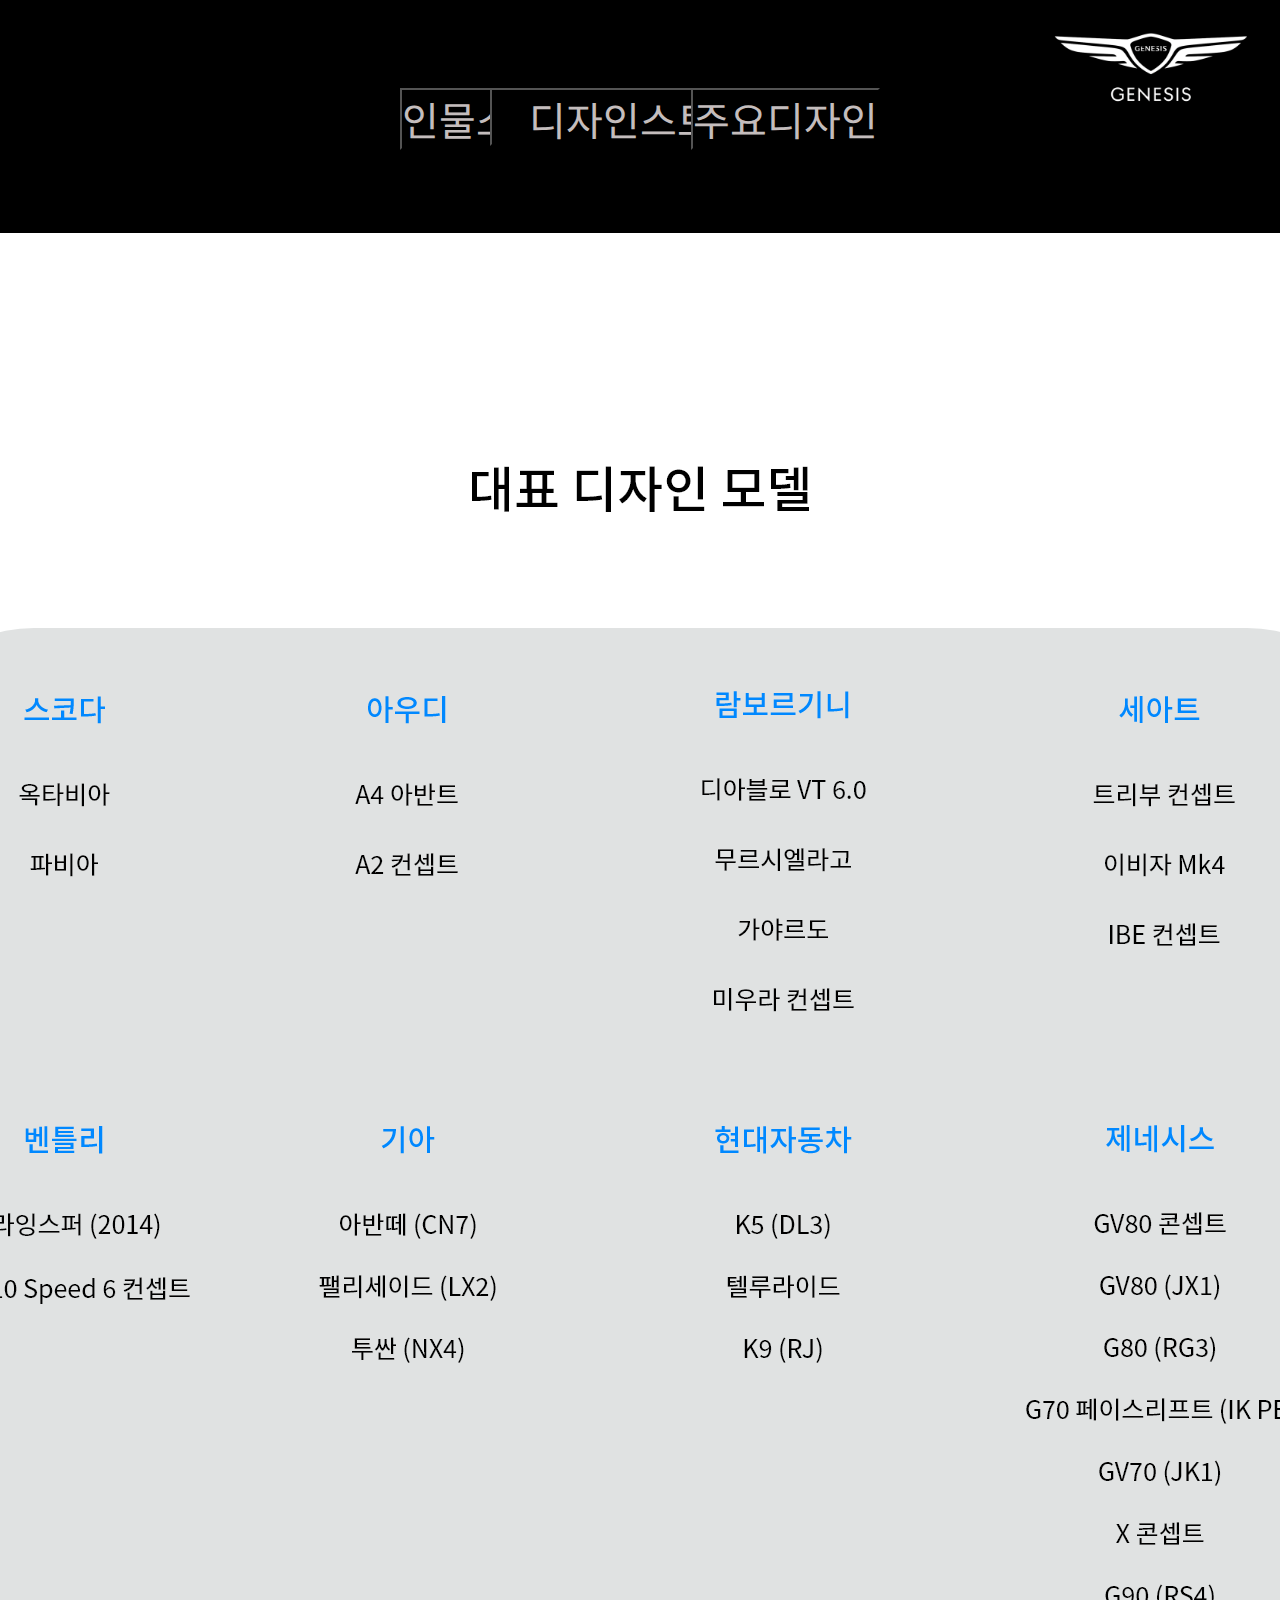
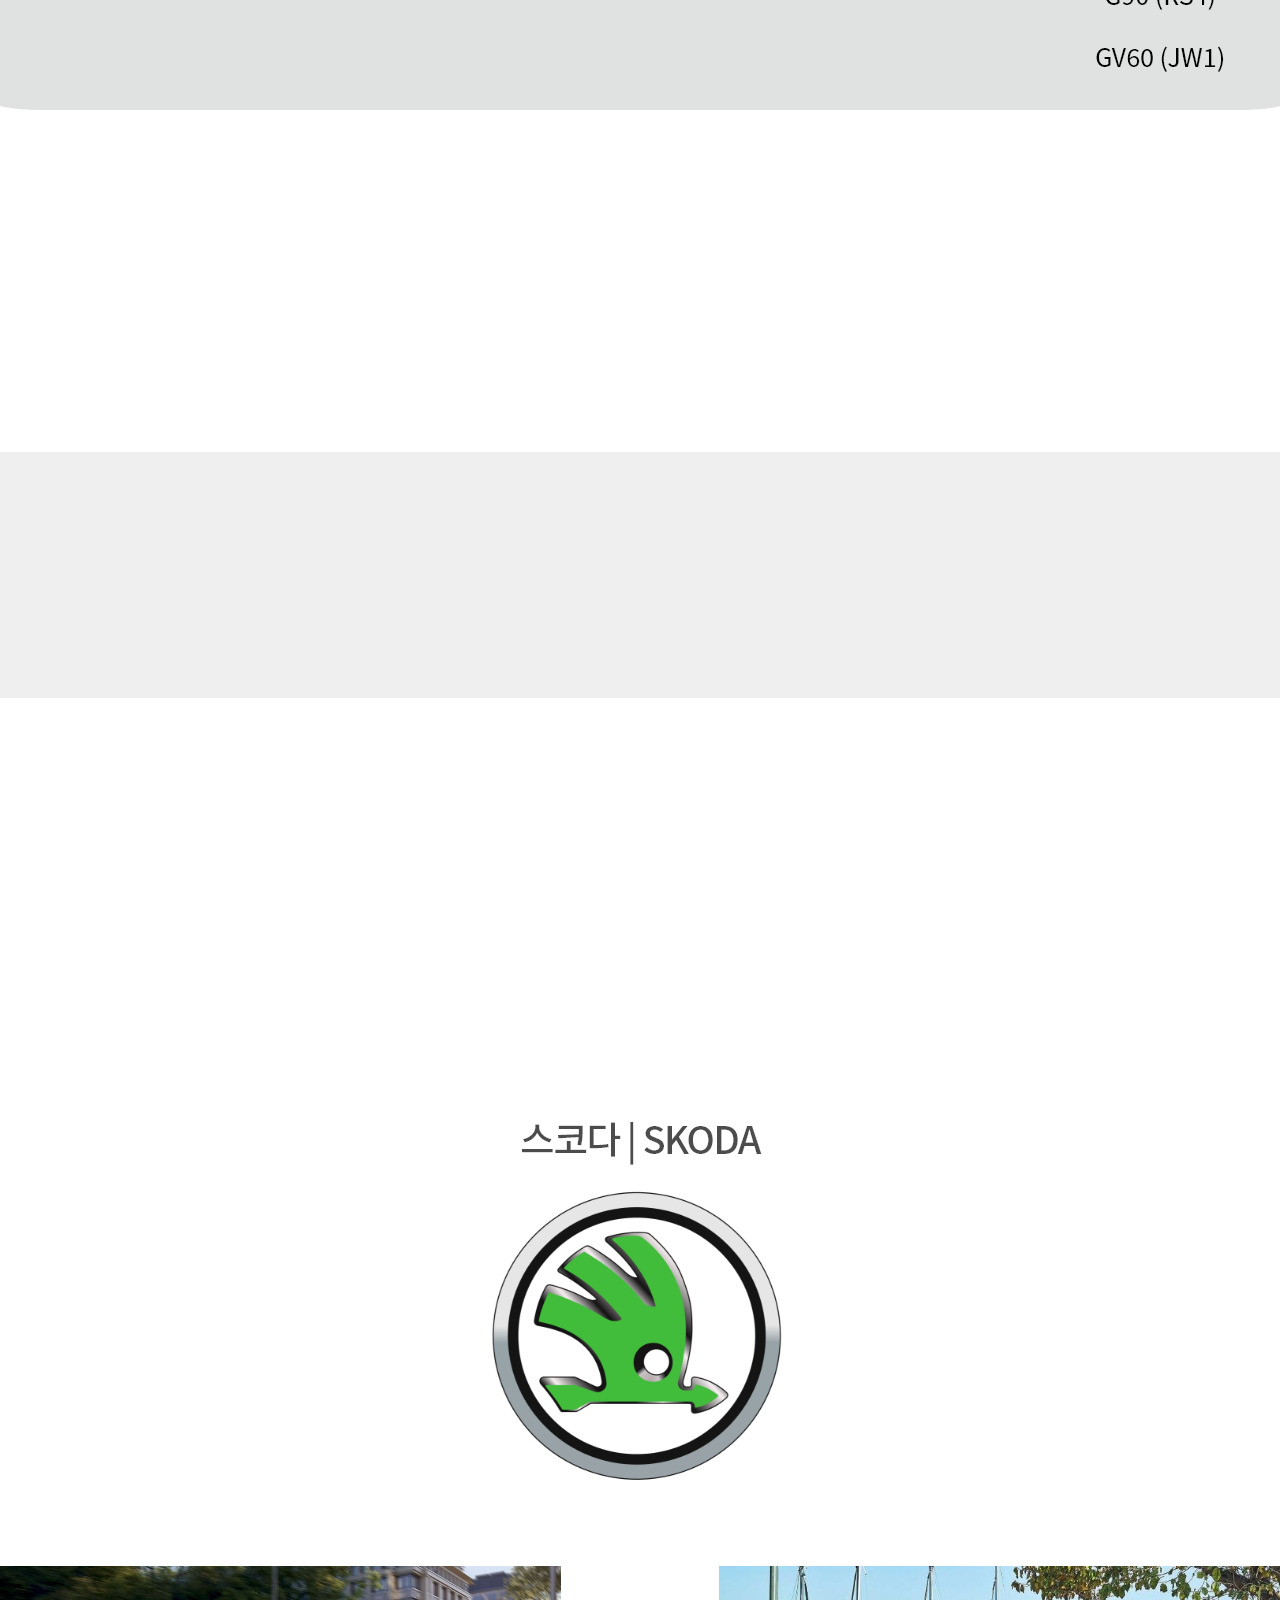
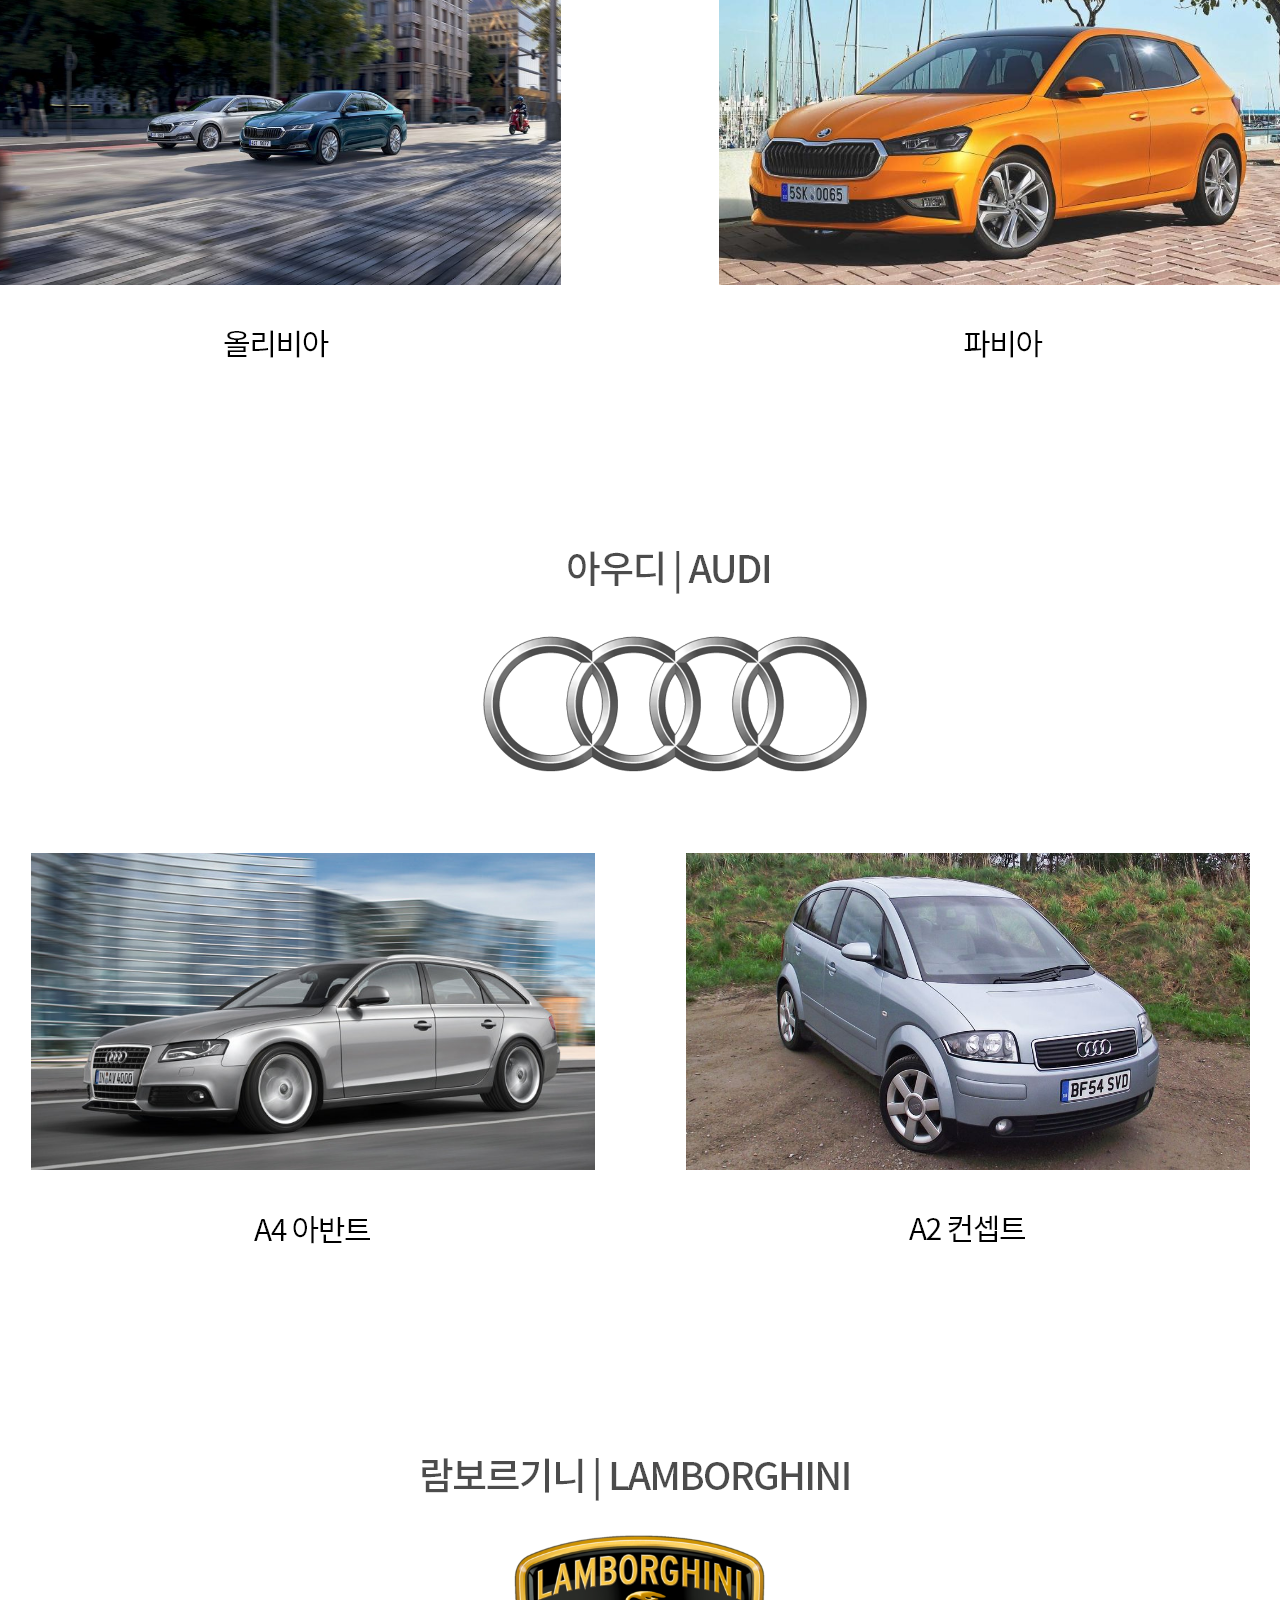
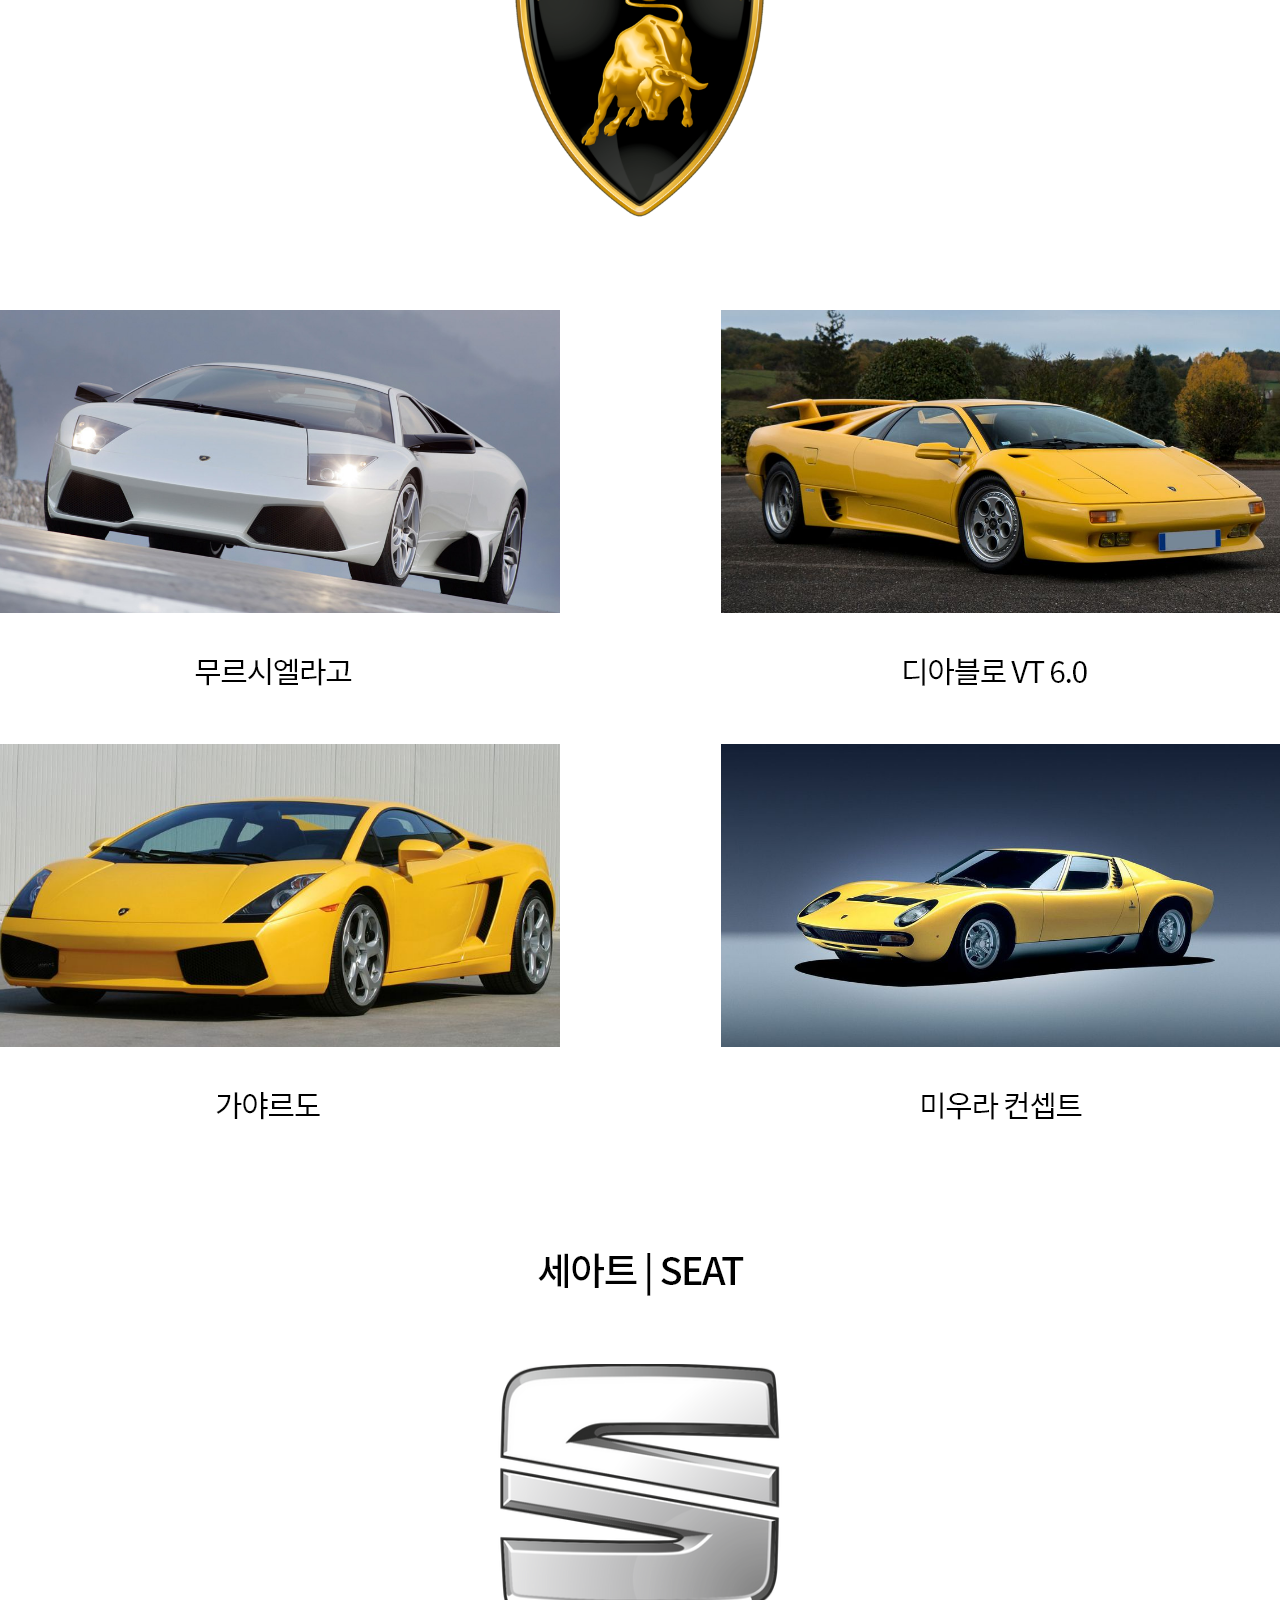
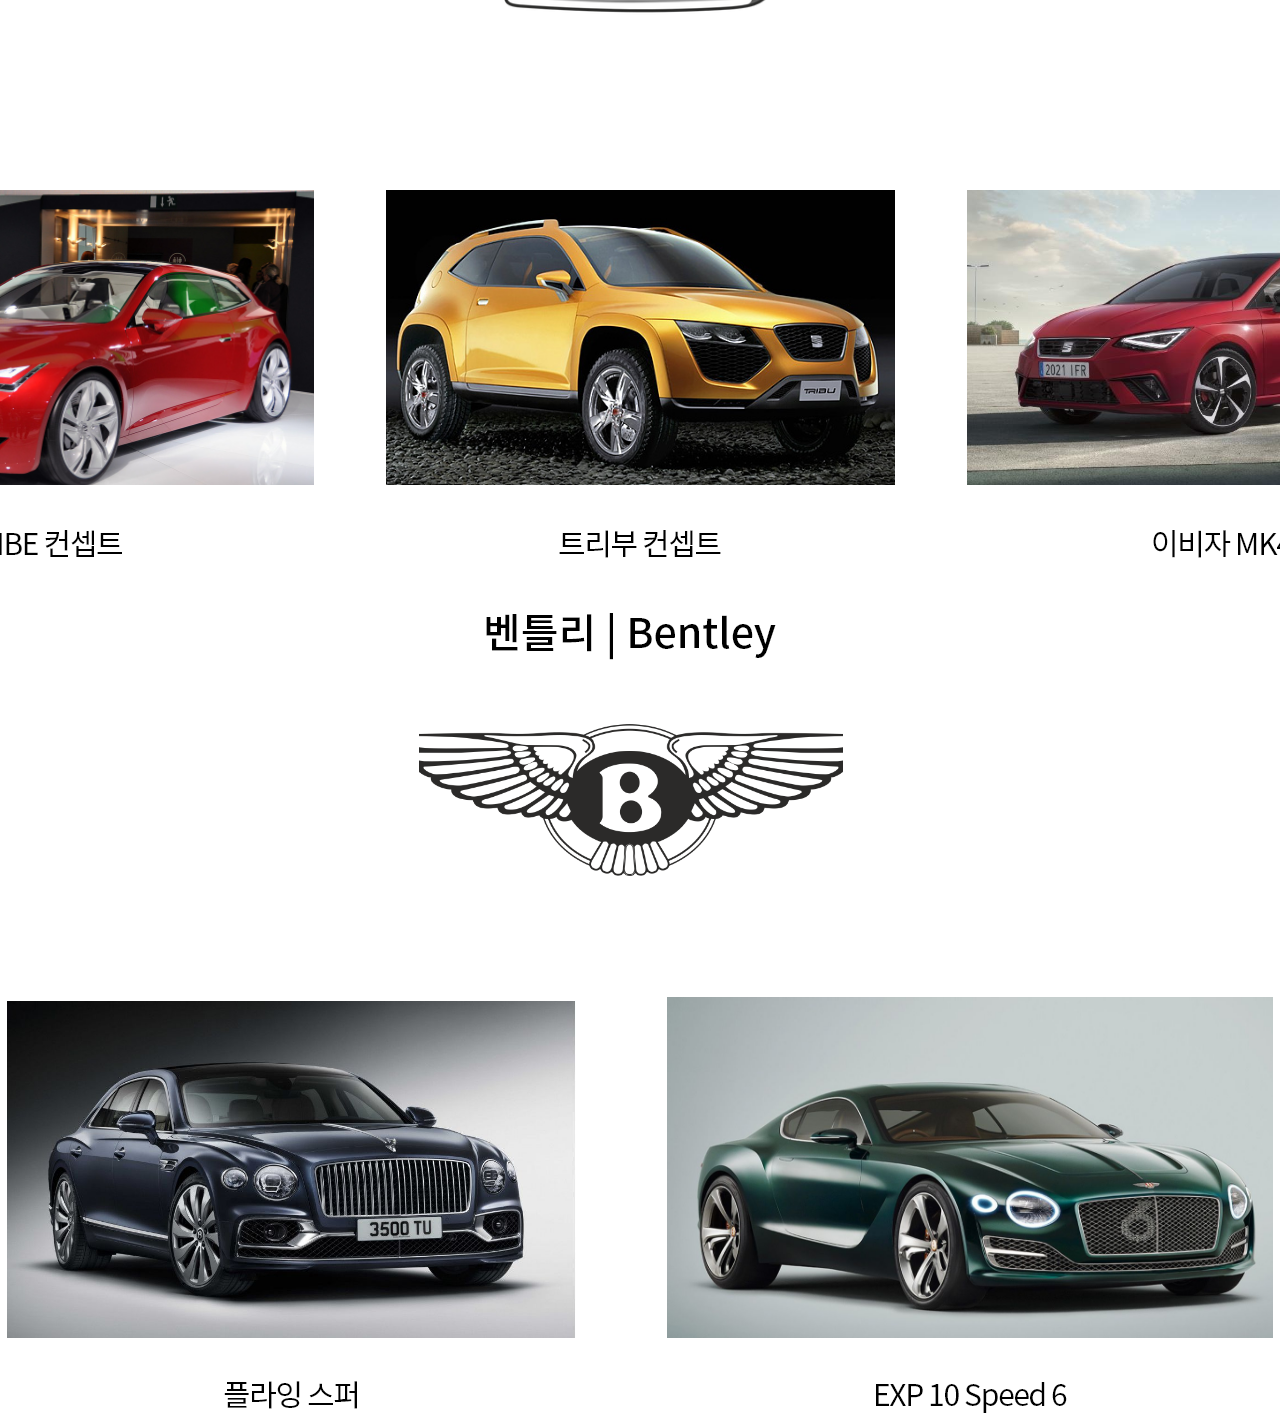
==== sub3.html @ 91ab1eea "Add files via upload" ====
<!DOCTYPE html>
<html lang="ko">
<head>
    <meta charset="UTF-8">
    <meta http-equiv="X-UA-Compatible" content="IE=edge">
    <meta name="viewport" content="width=device-width, initial-scale=1.0">
    <title>Document</title>
    <link rel="stylesheet" href="master.css">
</head>
<body>
    <div class="cont1"></div>
    <div>
        <a href="sub1.html"><button class="btn1">인물소개</button></a>
    </div>
    <div>
        <a href="sub2.html"><button class="btn2">디자인스토리</button></a>
    </div>
    <div>
        <a href="sub3.html"><button class="btn3">주요디자인</button></a>
    </div>
    <div class="bt3">
        <a href="index.html"><img src="img/bt3.png"></a>
    </div>
    <div class="th1">
        <img src="img/th1.png">
    </div>

    <div class="lo1">
        <img src="img/lo1.png">
    </div>
    <div class="lo2">
        <img src="img/lo2.png" alt="">
    </div>

    <div class="sk1">
        <img src="img/sk1.png">
    </div>
    <div class="sk2">
        <img src="img/sk2.png">
    </div>
    <div class="sk3">
        <img src="img/sk3.png">
    </div>
    <div class="sk4">
        <img src="img/sk4.png">
    </div>
    <div class="sk5">
        <img src="img/sk5.png">
    </div>
   
    <div class="block4"></div>
</body>
</html>
---- master.css ----
@import url('https://fonts.googleapis.com/css2?family=Noto+Sans+KR:wght@400;500&display=swap');
*{
    margin: 0;
    padding: 0;
    text-decoration: none;
    list-style-type: none;
}

.box1{
    position: absolute;
    width: 100%;
    height: 100%;
    background-color: rgb(0, 0, 0);
    opacity: 0.5;
    display: flex;
    justify-content: center;
    align-items: center;
    z-index: 2;
}

.wrap{
    position: absolute;
    width: 100%;
    height: 100%;
    z-index: 1;
    overflow: hidden;
    
}

video{
    min-width: 100%;
    min-height: 100%;
}

.bt1{
    position: absolute;
    width: 100%;
    height: 30%;
    bottom: 5%;
    display: flex;
    justify-content: center;
    align-items: center;
    z-index: 3;
}

.bt2{
    position: absolute;
    width: 100%;
    bottom: 5%;
    text-align: center;
    z-index: 4;
}

.bt3{
    position: absolute;
    right: 20px;
    text-align: right;
    z-index: 5;
}


/**--sub전체--*/

body{
    display: flex;
    justify-content: center;
}

.cont1{
    position: absolute;
    width: 100%;
    height: 233px;
    z-index: 1;
    background-color: black;
 }

 /**--sub1--*/
.btn1{
    position: absolute;
    font-size: 40px;
    top: 87.5px;
    left: 400px;
    background-color: black;
    color: #C4BDBD;
    font-family: 'Noto Sans KR';
    font-weight: 400;
    z-index: 2;
    transition: all 0.1s;
}

.btn1:focus{
    outline: none;
}

.btn1:hover{
    background-color: black;
    color: white;
    top: 66px;
    font-size: 70px;
    font-weight: 500;
    left: 350px;
    
}

.btn2{
    position: relative;
    width: 300px;
    height: 58px;
    top: 87.5px;
    font-size: 40px;
    font-family:'Noto Sans KR';
    font-weight: 400;
    background-color: black;
    color: #C4BDBD;
    transition: all 0.1s;
     z-index: 2;
}

.btn2:focus{
    outline: none;
}

.btn2:hover{
    width: 400px;
    height: 101px;
    background-color: black;
    color: white;
    top: 66px;
    font-size: 70px;
    font-weight: 500;
}

.btn3{
    position: absolute;
    font-size: 40px;
    top: 87.5px;
    right: 400px;
    background-color: black;
    color: #C4BDBD;
    font-family: 'Noto Sans KR';
    font-weight: 400;
    z-index: 2;
    transition: all 0.1s;
}

.btn3:focus{
    outline: none;
}

.btn3:hover{
    background-color: black;
    color: white;
    top: 66px;
    font-size: 70px;
    font-weight: 500;
    right: 350px;
    
}  

.f1{
    position: absolute;
    width: 694px;
    height: 840px;
    top: 324px;
    margin-right: 880px;
    text-align: center;
    z-index: 4;
}

.f2{
    position: absolute;
    width: 762px;
    height: 695px;
    top: 334px;
    margin-left: 880px;
    text-align: center;
    z-index: 4;
}

.f3{
    position: absolute;
    width: 1513px;
    height: 1364px;
    top: 1788px;
    text-align: center;
    z-index: 4
}
.f8{
    position: absolute;
    width: 192px;
    height: 134px;
    padding: 45px;
    text-align: center;
    z-index: 4;
}

.block1{
    position: absolute;
    width: 100%;
    height: 225px;
    background-color: black;
}

.block2{
    position: absolute;
    width: 100%;
    height: 246px;
    top: 1288px;
    background-color: #EFEFEF;
}

.bl1{
    top: 3650px;
}


 /**--sub2--*/
.se1{
    position: absolute;
    width: 100%;
    height: 1080px;
    margin-top: 268px;
    text-align: center;
}

.se2{
    position: absolute;
    width: 1371px;
    height: 558px;
    top: 2140px;
    text-align: center;
}


.bl2{
    top: 3300px;
}

.block3{
    position: absolute;
    width: 100%;
    height: 246px;
    background-color: #EFEFEF;
    top:1567px
}
/**--sub3--*/
.th1{
    position: absolute;
    width: 1503px;
    height: 1260px;
    top: 450px;
    text-align: center;
}

.block4{
    
    position: absolute;
    width: 100%;
    height: 246px;
    background-color: #EFEFEF;
    top:2052px
    
}
/**--logo--*/

.lo1{
    position: absolute;
    width: 329px;
    height: 339px;
    top: 2075px;
    text-align: center;
}

.lo2{
    position: absolute;
    width: 400px;
    height: 318px;
    top: 3123px;
    text-align: center;
}

/**--car--*/
.sk1{
    position: absolute;
    width: 1292px;
    height: 404px;
    top: 2710px;
    text-align: center;
}

.sk2{
    position: absolute;
    width: 1292px;
    height: 711;
    top: 3739px;
    text-align: center;
}

.sk3{
    position: absolute;
    width: 1295px;
    height: 1280px;
    top: 4646px;
    text-align: center; 
}

.sk4{
    position: absolute;
    width: 1671px;
    height: 923px;
    top: 6041px;
    text-align: center; 
}

.sk5{
    position: absolute;
    width: 1266px;
    height: 838px;
    top: 6977px;
    text-align: center; 
}
/**--strock--*/
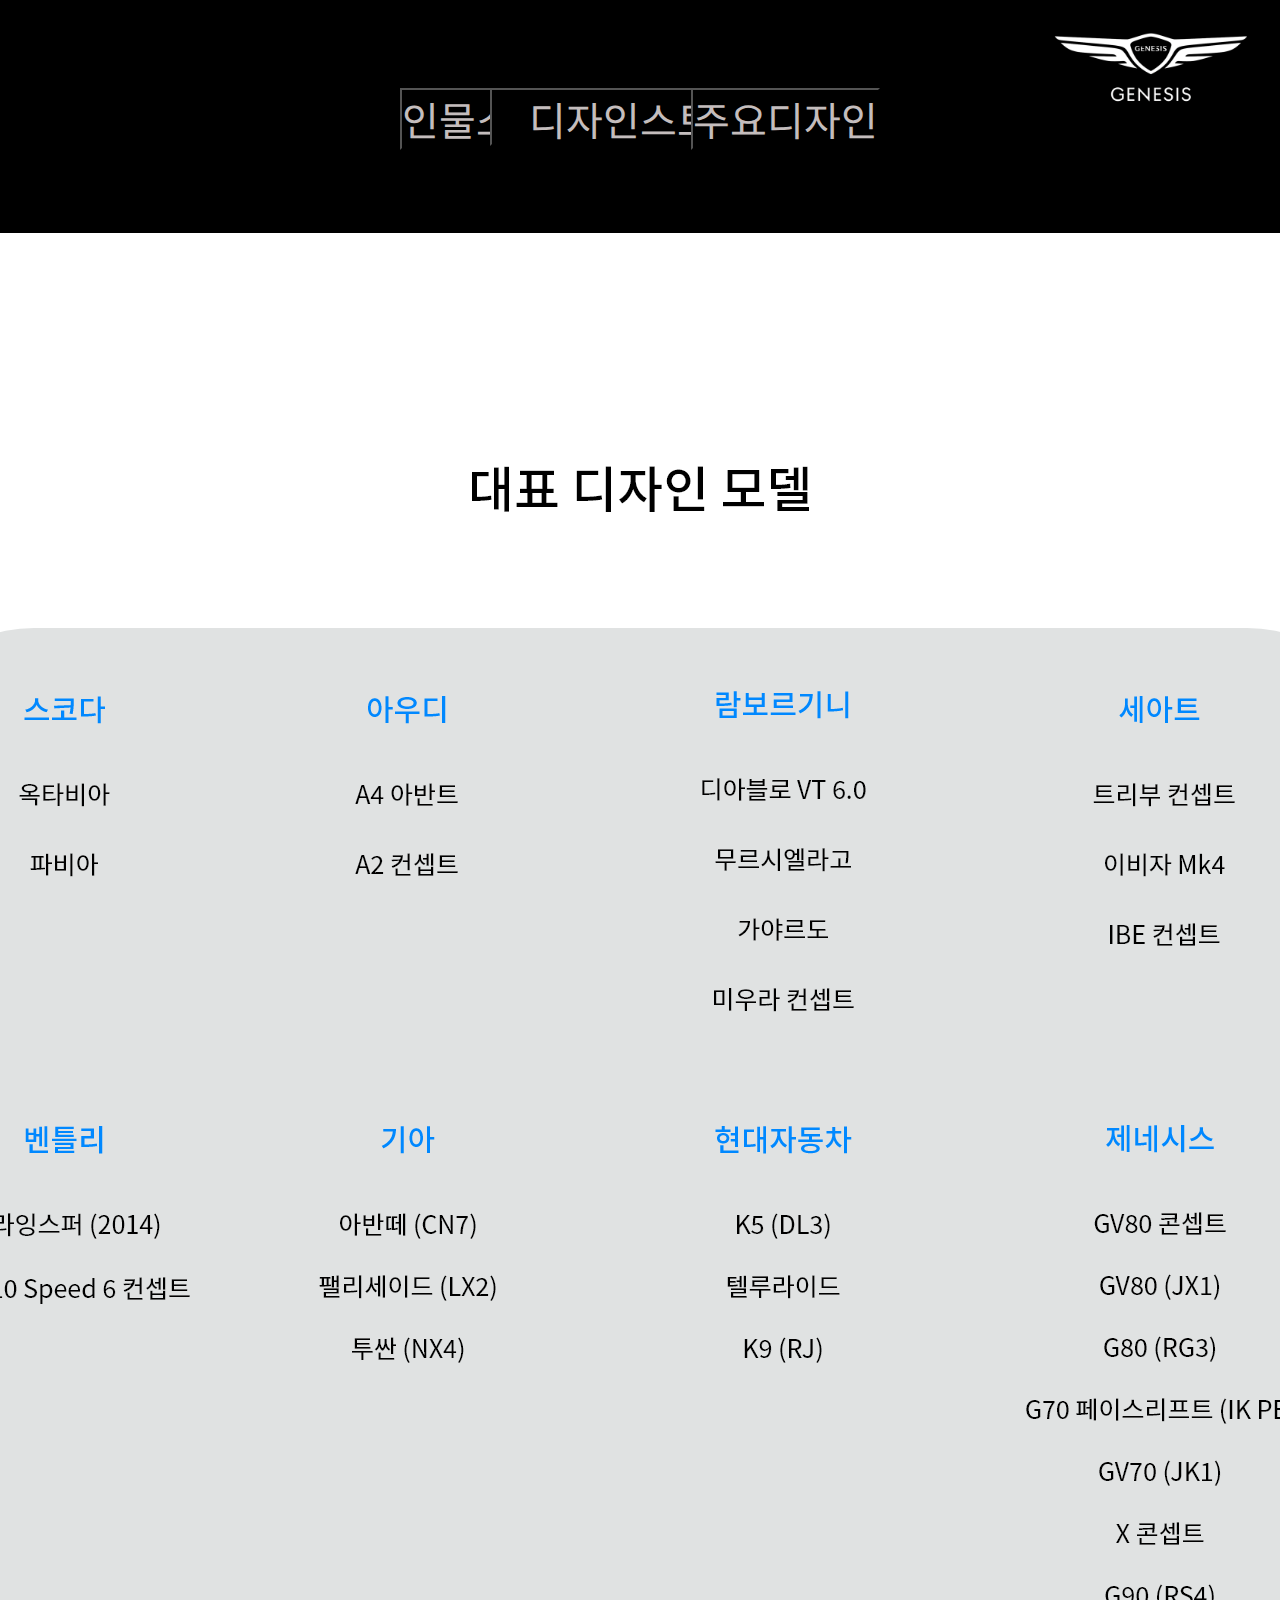
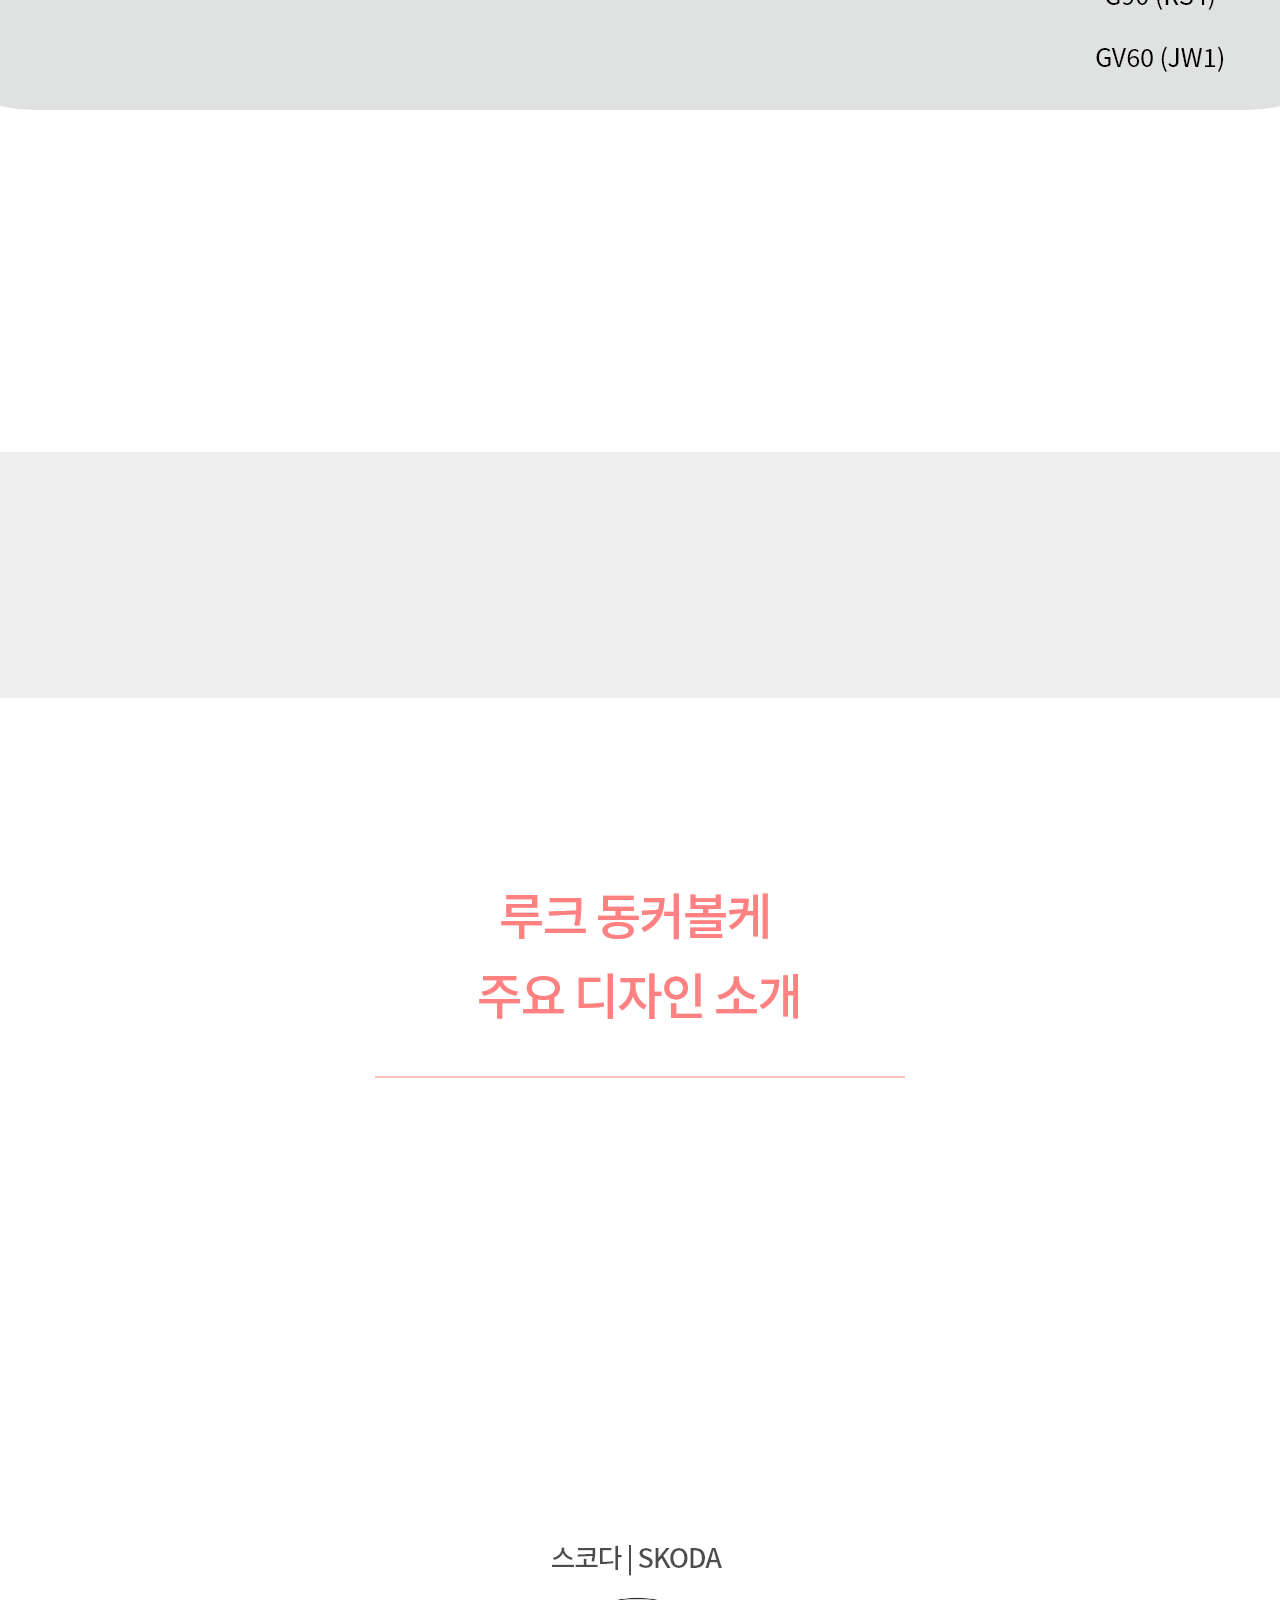
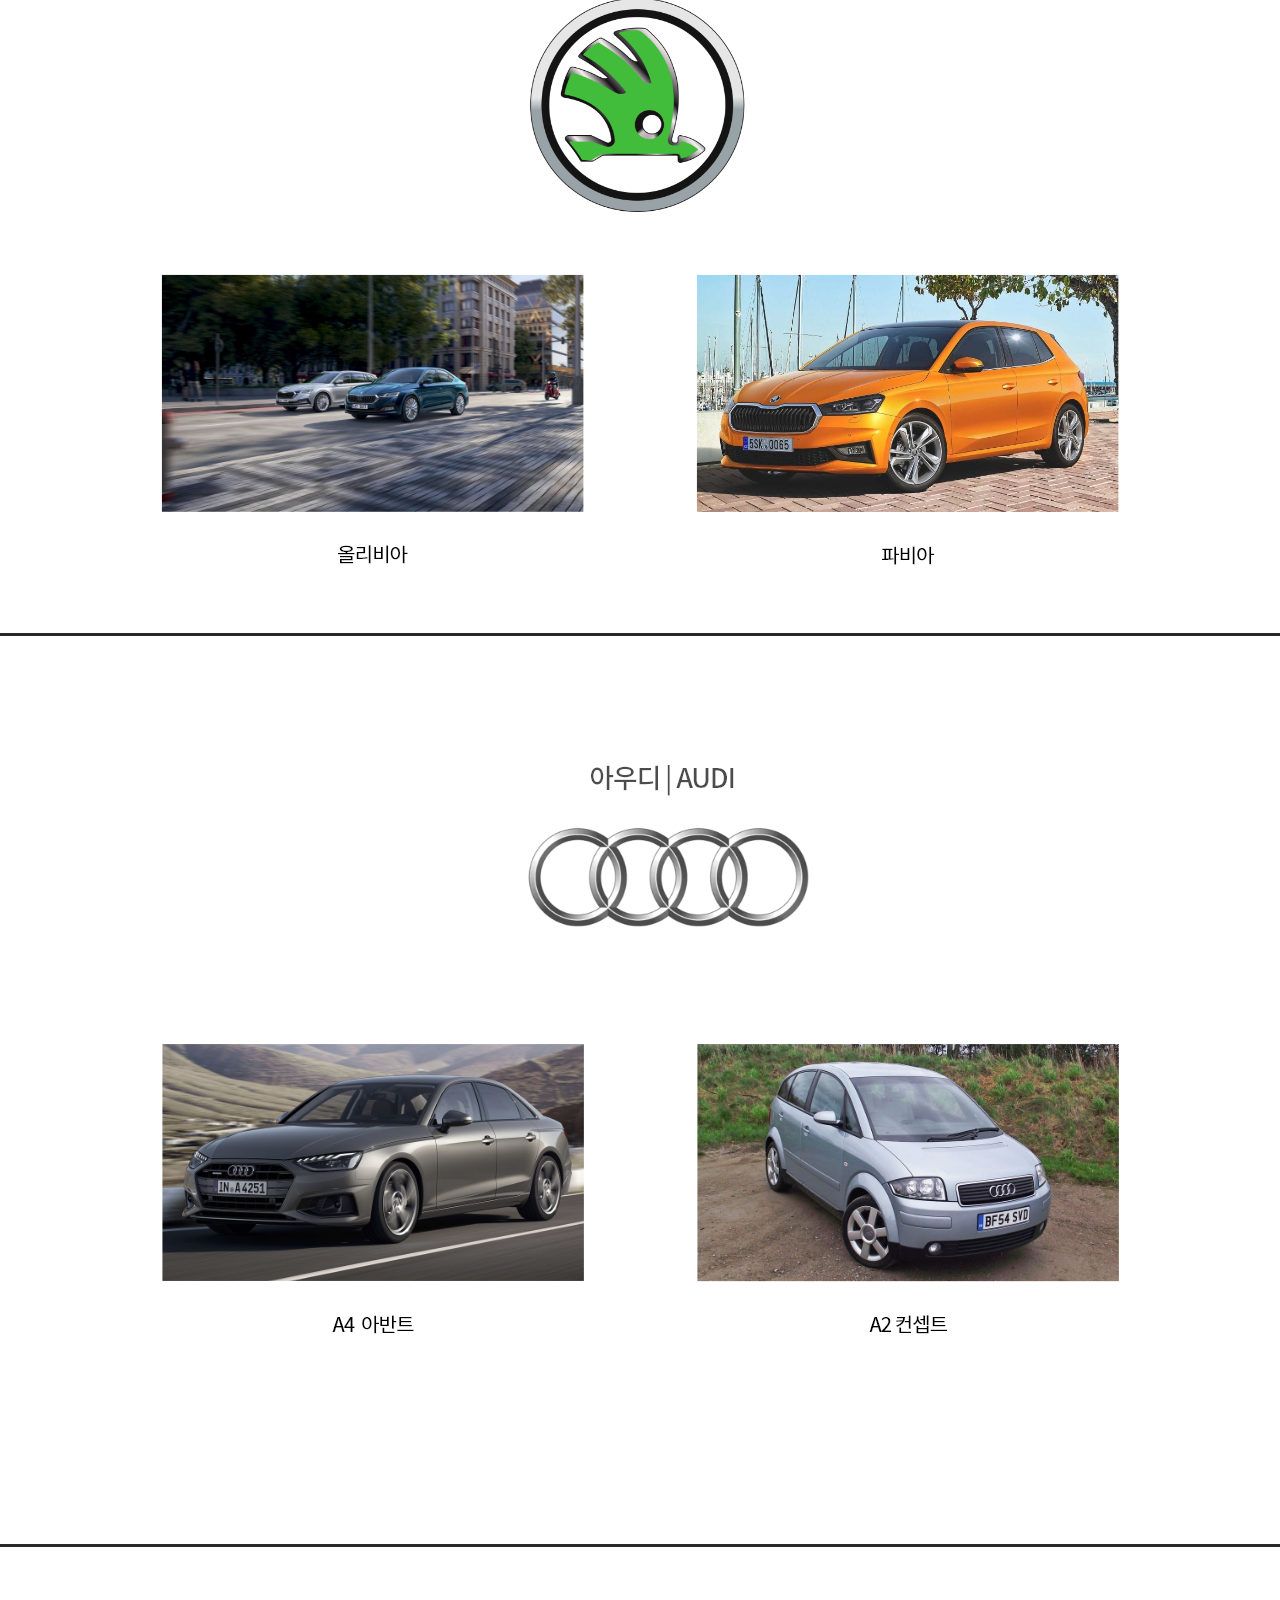
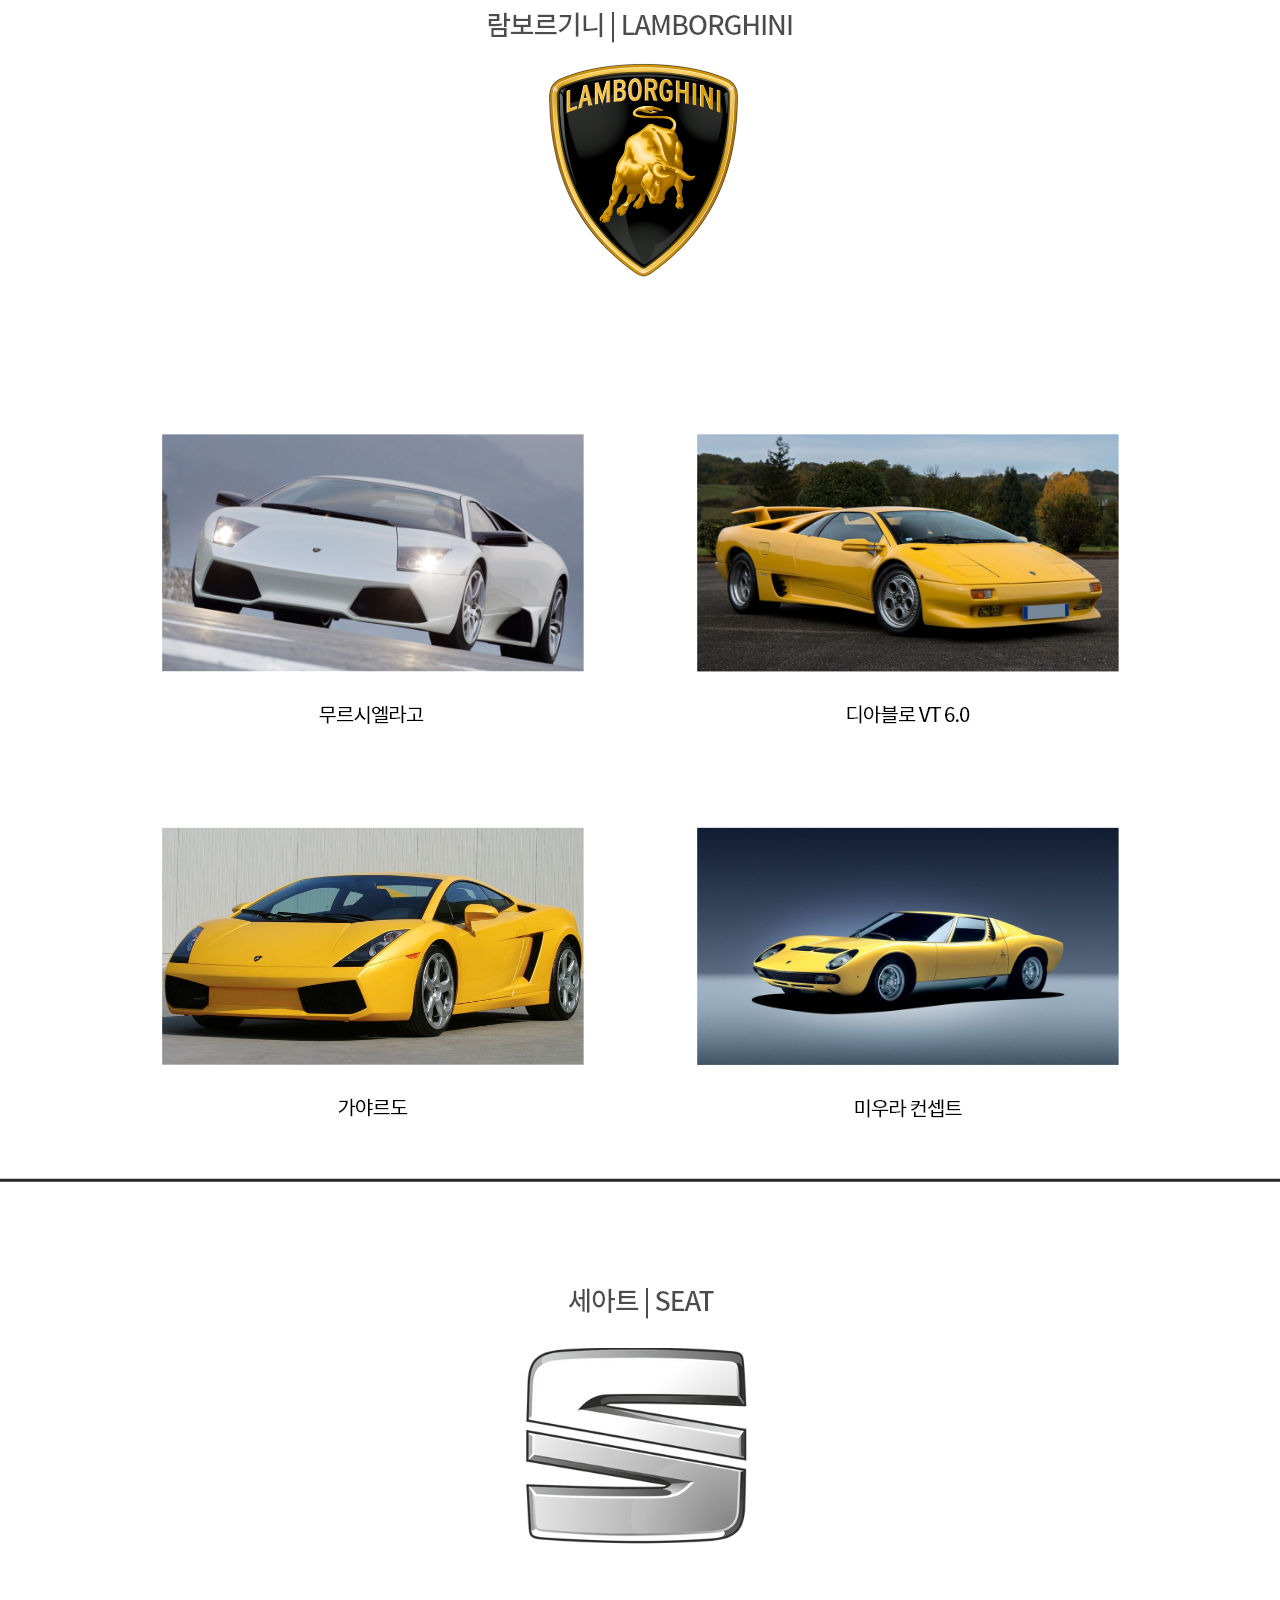
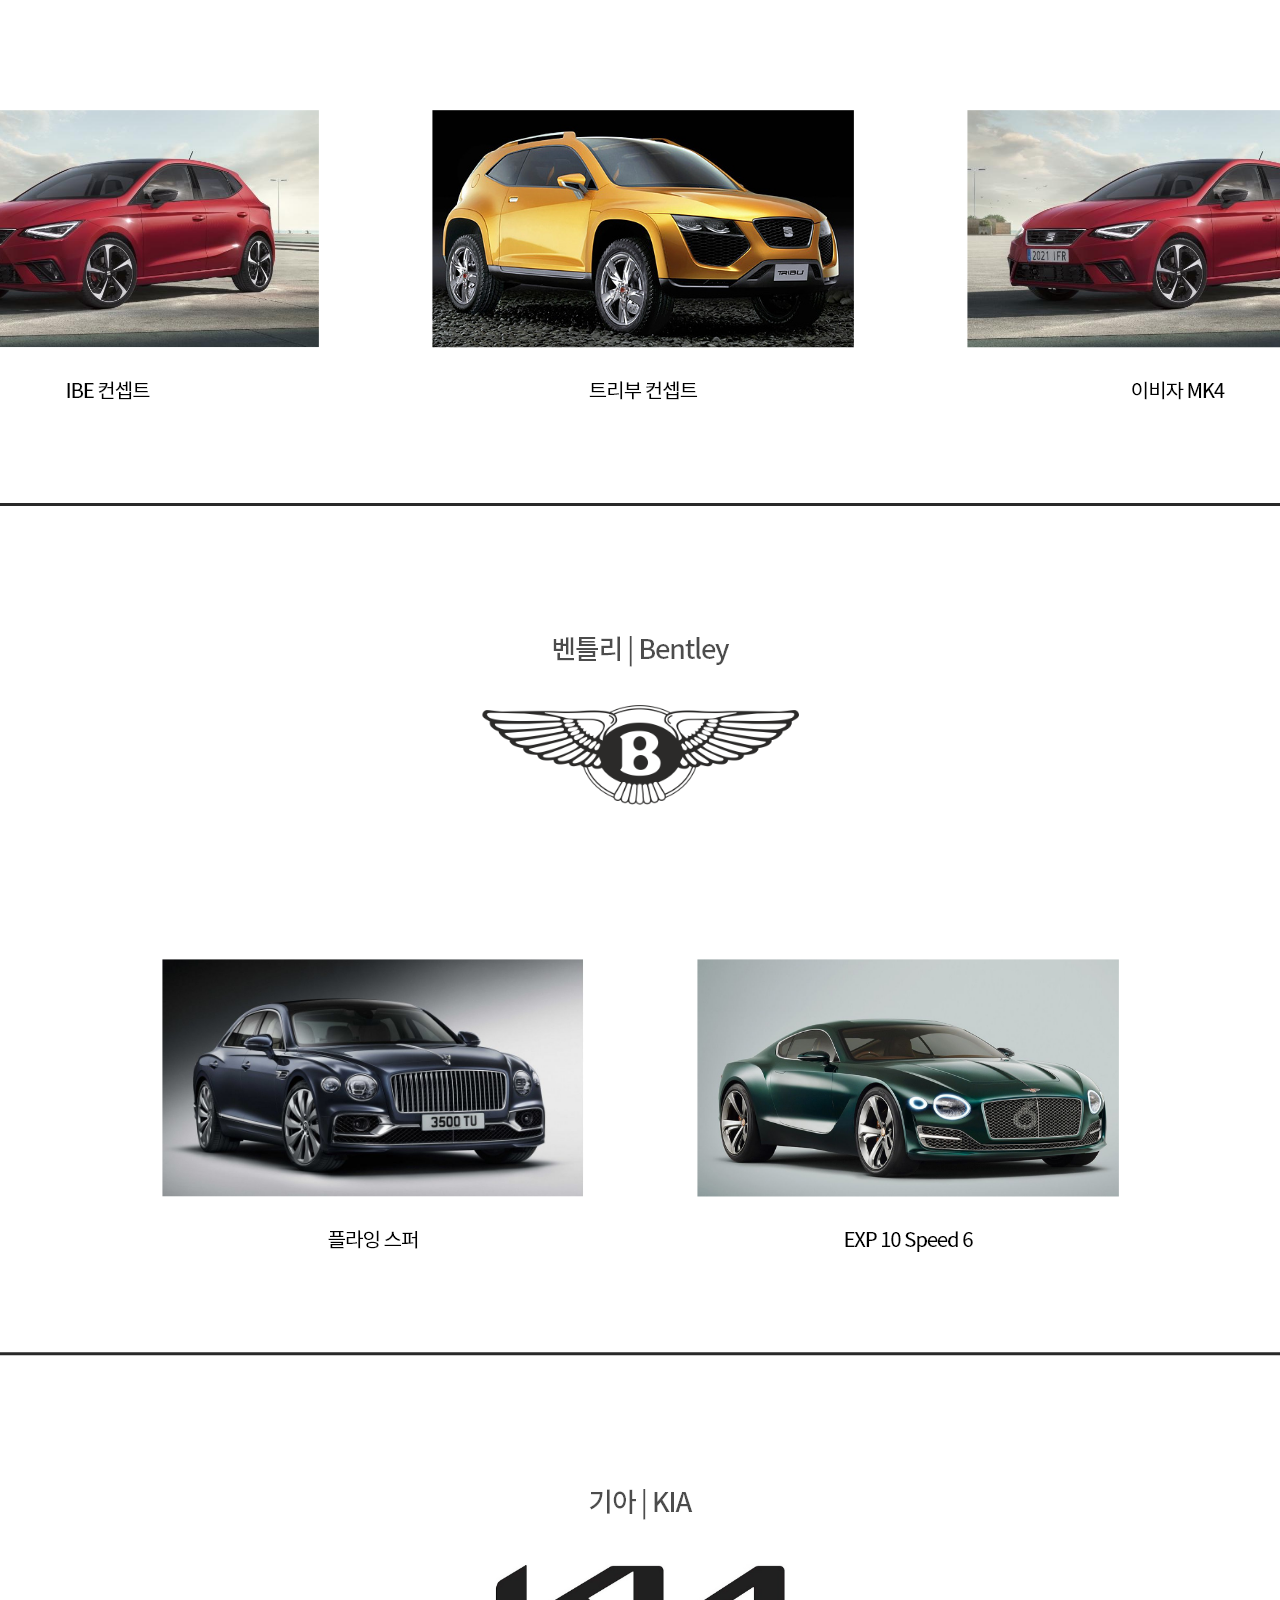
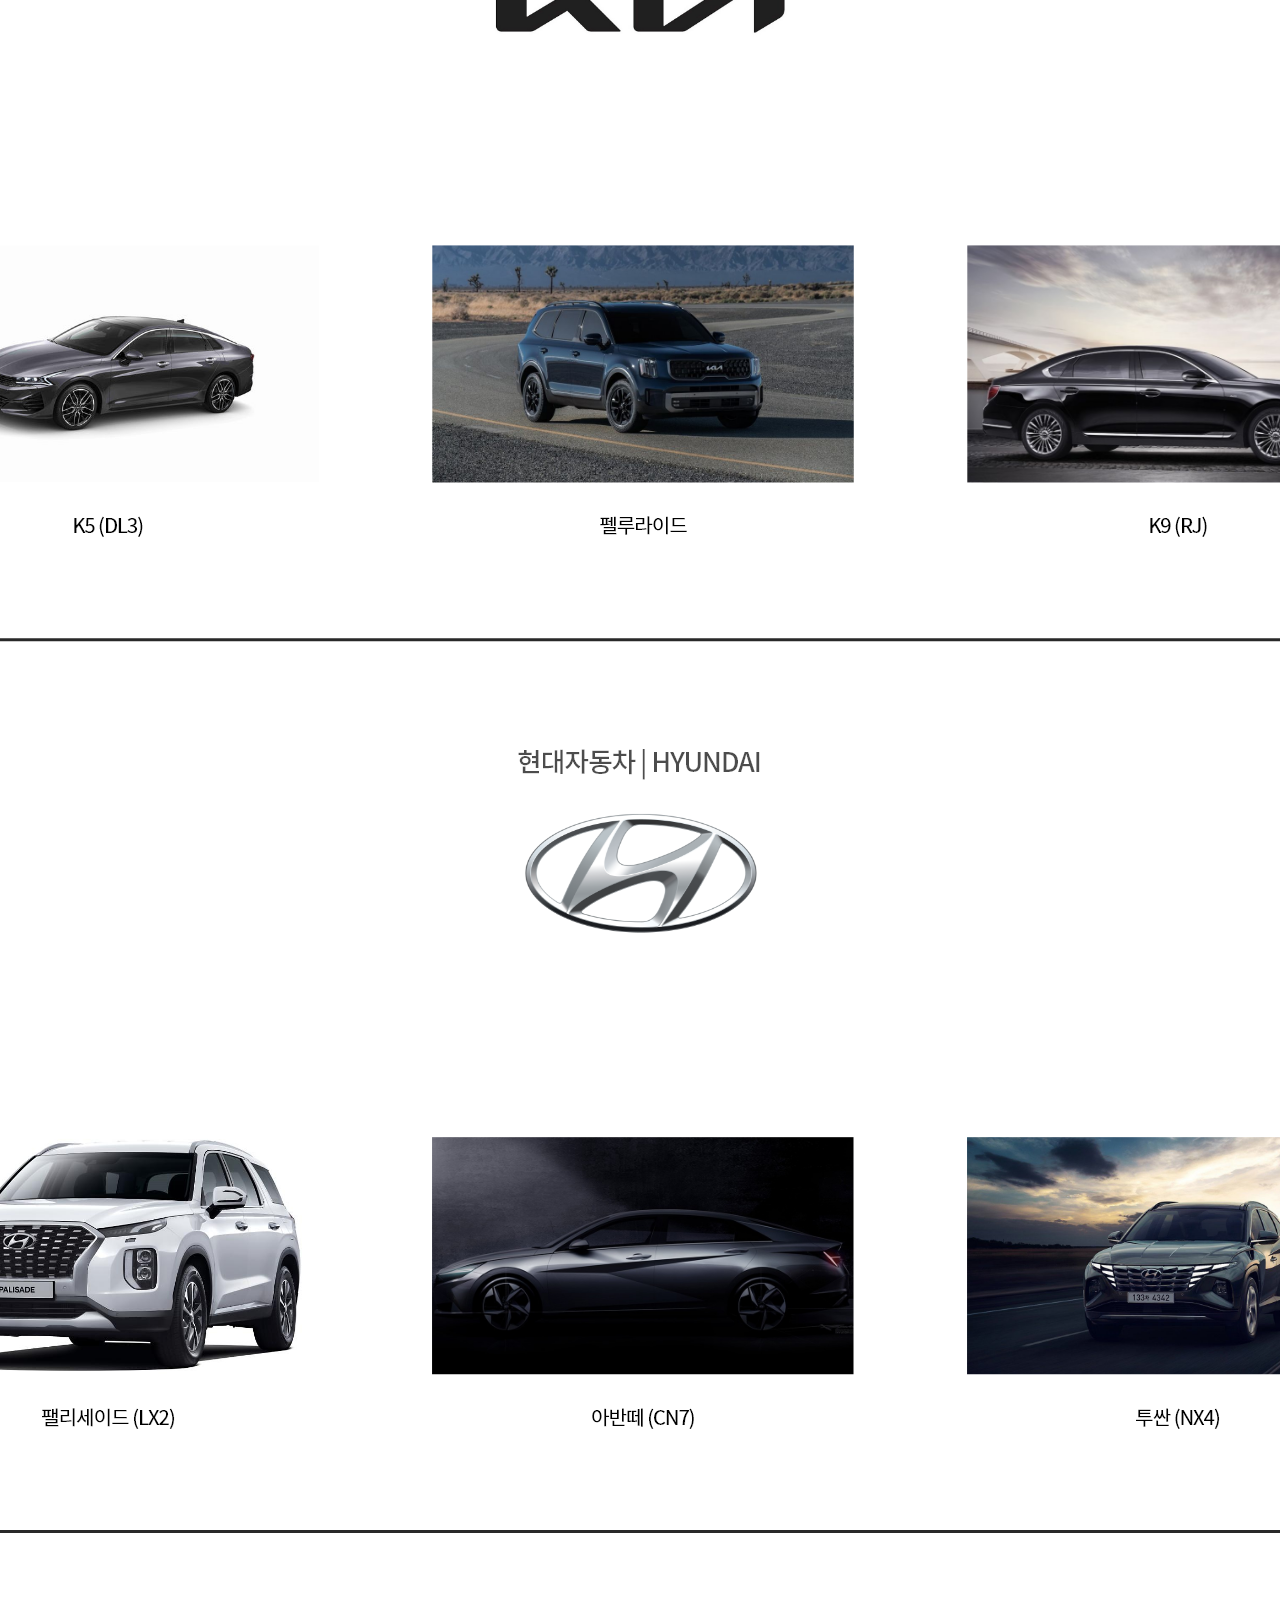
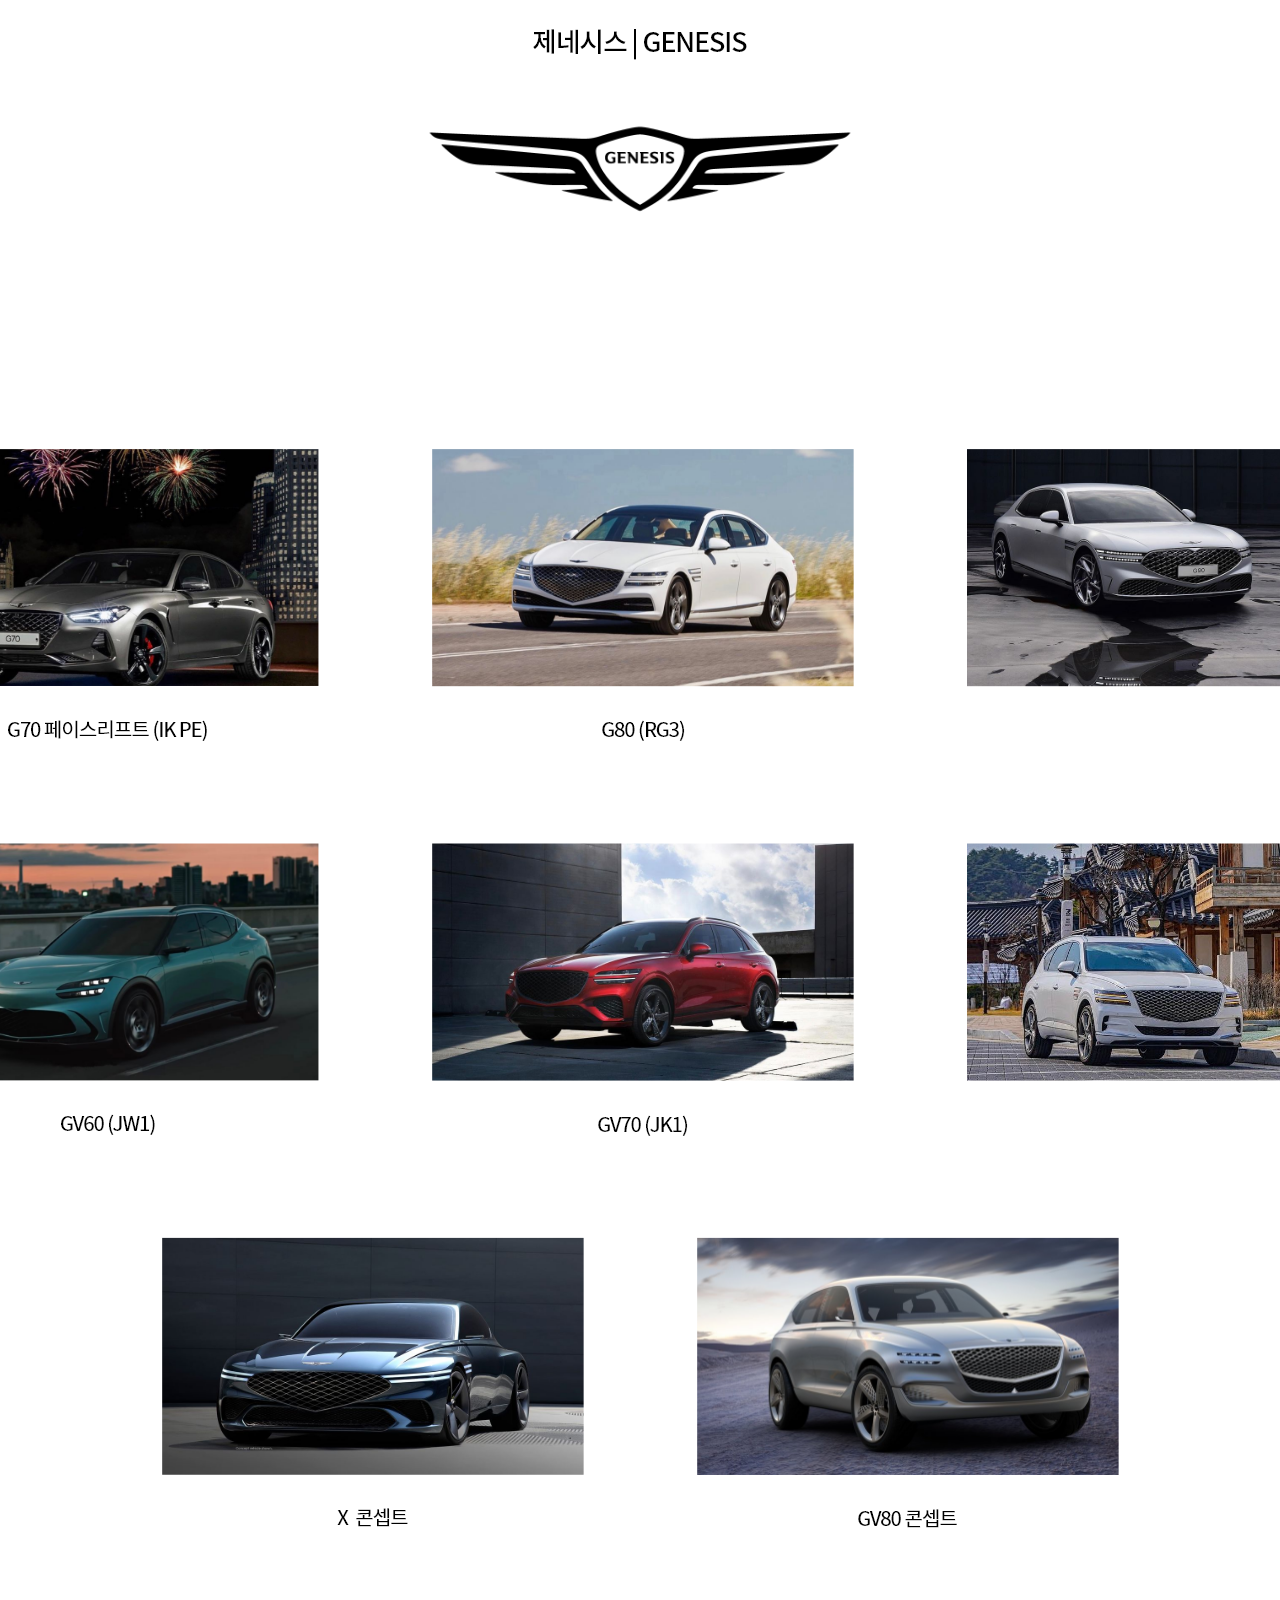
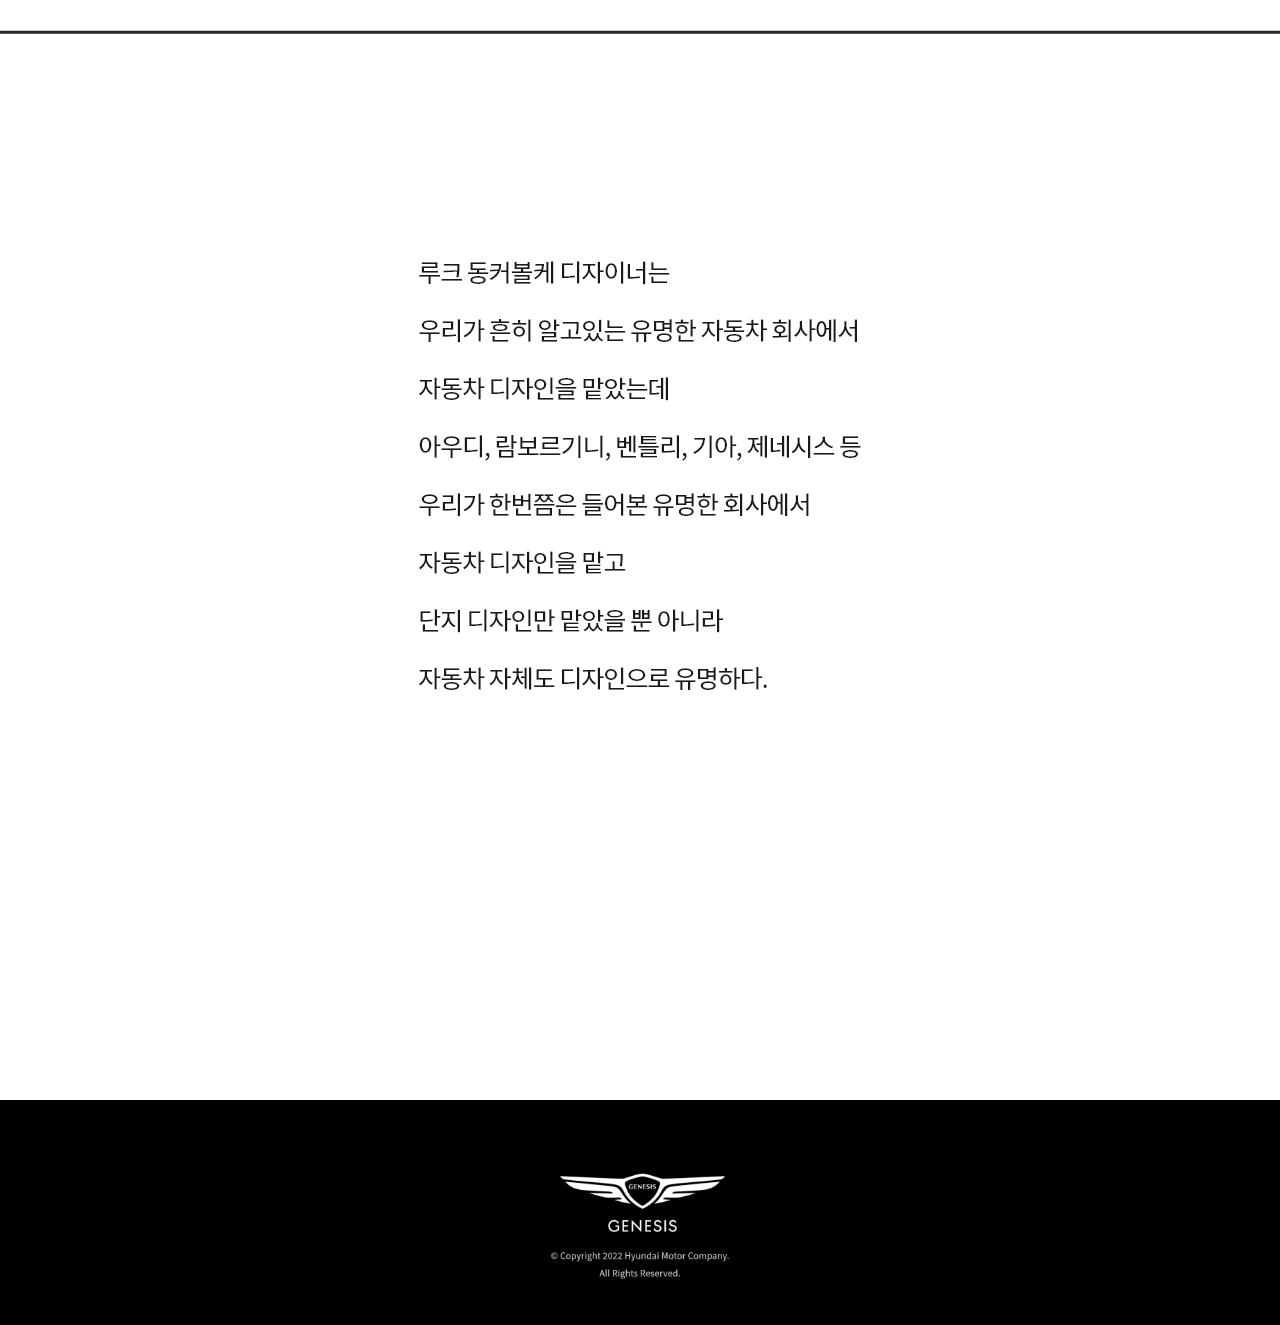
==== commit c7835bfd: "Add files via upload" ====
--- a/sub3.html
+++ b/sub3.html
@@ -18,6 +18,9 @@
     <div>
         <a href="sub3.html"><button class="btn3">주요디자인</button></a>
     </div>
+    <div class="title1">
+        <img src="img/title1.png">
+    </div>
     <div class="bt3">
         <a href="index.html"><img src="img/bt3.png"></a>
     </div>
@@ -31,7 +34,6 @@
     <div class="lo2">
         <img src="img/lo2.png" alt="">
     </div>
-
     <div class="sk1">
         <img src="img/sk1.png">
     </div>
@@ -47,7 +49,25 @@
     <div class="sk5">
         <img src="img/sk5.png">
     </div>
-   
-    <div class="block4"></div>
+    <div class="sk6">
+        <img src="img/sk6.png">
+    </div>
+    <div class="sk7">
+        <img src="img/sk7.png">
+    </div>
+    <div class="sk8">
+        <img src="img/sk8.png">
+    </div>
+    <div class="sk9">
+        <img src="img/sk9.png" alt="">
+    </div>
+   <div class="block4"></div>
+    <div class="bl3 block1">   
+    </div>
+    <div class="bl3 f8">
+        <img src="img/f8.png">
+    </div>
+    
+    
 </body>
 </html>--- a/master.css
+++ b/master.css
@@ -206,6 +206,7 @@
     width: 100%;
     height: 246px;
     top: 1288px;
+    
     background-color: #EFEFEF;
 }
 
@@ -263,6 +264,15 @@
 }
 /**--logo--*/
 
+.title1{
+    position: absolute;
+    width: 530px;
+    height: 201px;
+    top: 2477px;
+    text-align: center;
+    
+}
+
 .lo1{
     position: absolute;
     width: 329px;
@@ -282,41 +292,77 @@
 /**--car--*/
 .sk1{
     position: absolute;
-    width: 1292px;
-    height: 404px;
-    top: 2710px;
+    width: 1803px;
+    height: 699px;
+    top: 3137px;
     text-align: center;
 }
 
 .sk2{
     position: absolute;
-    width: 1292px;
-    height: 711;
-    top: 3739px;
+    width: 1803px;
+    height: 790;
+    top: 3957px;
     text-align: center;
 }
 
 .sk3{
     position: absolute;
-    width: 1295px;
-    height: 1280px;
-    top: 4646px;
+    width: 1803px;
+    height: 1178px;
+    top: 4804px;
     text-align: center; 
 }
 
 .sk4{
     position: absolute;
-    width: 1671px;
-    height: 923px;
-    top: 6041px;
+    width: 1803px;
+    height: 827px;
+    top: 6080px;
     text-align: center; 
 }
 
 .sk5{
     position: absolute;
-    width: 1266px;
-    height: 838px;
-    top: 6977px;
-    text-align: center; 
+    width: 1803px;
+    height: 748px;
+    top: 7008px;
+    text-align: center; 
+}
+
+.sk6{
+    position: absolute;
+    width: 1803px;
+    height: 791px;
+    top: 7851px;
+    text-align: center; 
+}
+
+.sk7{
+    position: absolute;
+    width: 1803px;
+    height: 793px;
+    top: 8741px;
+    text-align: center; 
+}
+
+.sk8{
+    position: absolute;
+    width: 1803px;
+    height: 1626px;
+    top: 9621px;
+    text-align: center; 
+}
+
+.sk9{
+    position: absolute;
+    width: 444px;
+    height: 424px;
+    top: 11453px;
+    text-align: center; 
+}
+
+.bl3{
+    top: 12300px;
 }
 /**--strock--*/